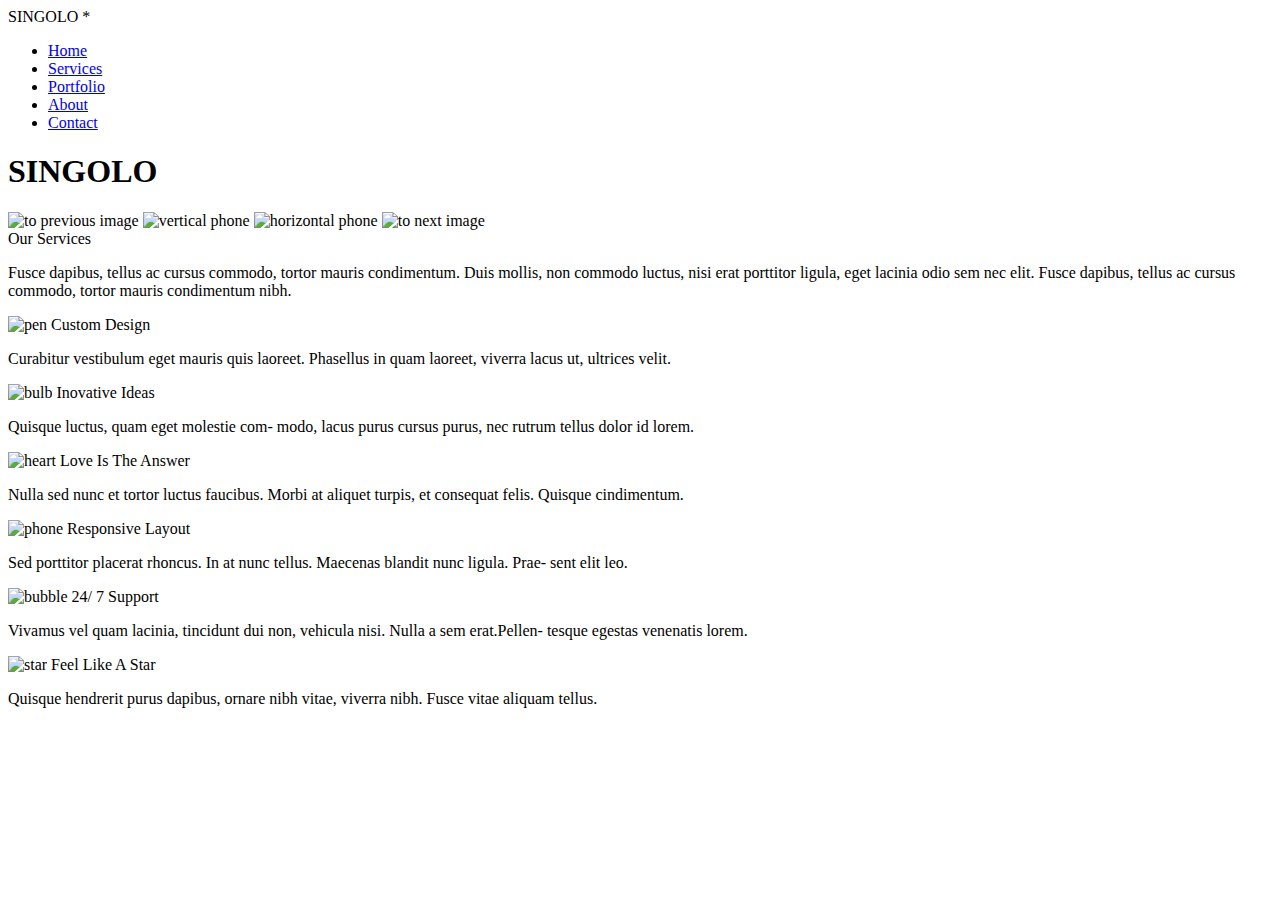
==== singolo1.html @ b1f89231 "init: start markdown" ====
<!DOCTYPE html>
<html lang="en">
  <head>
    <meta charset="utf-8">
    <title>Singolo*</title>
    <link rel="stylesheet" type="text/css" href="singolo1.css">
  </head>
  <body>
    <div class="wrapper">
      <header class="header">
        <div class="logo">
          <span class="logo__text">SINGOLO</span>
          <span class="logo__simbol">*</span>
        </div>
        <nav class="navigation">
          <ul class="navigation__items">
            <li><a class="active" href="#">Home</a></li>
            <li><a href="#">Services</a></li>
            <li><a href="#">Portfolio</a></li>
            <li><a href="#">About</a></li>
            <li><a href="#">Contact</a></li>
          </ul>
        </nav>
      </header>
      <main class="main">
        <h1 class="visually-hidden">SINGOLO</h1>
        <section class="slider">
          <img class="arrow arrow_left" alt="to previous image" src="assets/arrow_left.png">
          <img class="phone phone_vertical" alt="vertical phone" src="assets/vertical_phone.png">
          <img class="phone phone_horizontal" alt="horizontal phone" src="assets/horizontal_phone.png">
          <img class="arrow arrow_right" alt="to next image" src="assets/arrow_right.png">
        </section>
        <section class="services">
          <span class="services__header">Our Services</span>
          <p>Fusce dapibus, tellus ac cursus commodo, tortor mauris condimentum. Duis mollis, non commodo luctus, nisi erat porttitor ligula, eget lacinia odio sem nec elit. Fusce dapibus, tellus ac cursus commodo, tortor mauris condimentum nibh.</p>
          <div class="services-items">
            <div class="service">
              <img src="assets/pen.png" alt="pen">
              <span class="service__header">Custom Design</span>
              <p>Curabitur vestibulum eget mauris quis laoreet. Phasellus in quam laoreet, viverra lacus ut, ultrices velit.</p>
            </div>
            <div class="service">
              <img src="assets/bulb.png" alt="bulb">
              <span class="service__header">Inovative Ideas</span>
              <p>Quisque luctus, quam eget molestie com- modo, lacus purus cursus purus, nec rutrum tellus dolor id lorem.</p>
            </div>
            <div class="service">
              <img src="assets/heart.png" alt="heart">
              <span class="service__header">Love Is The Answer</span>
              <p>Nulla sed nunc et tortor luctus faucibus. Morbi at aliquet turpis, et consequat felis. Quisque cindimentum.</p>
            </div>
            <div class="service">
              <img src="assets/phone.png" alt="phone">
              <span class="service__header">Responsive Layout</span>
              <p>Sed porttitor placerat rhoncus. In at nunc tellus. Maecenas blandit nunc ligula. Prae- sent elit leo.</p>
            </div>
            <div class="service">
              <img src="assets/bubble.png" alt="bubble">
              <span class="service__header">24/ 7 Support</span>
              <p>Vivamus vel quam lacinia, tincidunt dui non, vehicula nisi. Nulla a sem erat.Pellen- tesque egestas venenatis lorem.</p>
            </div>
            <div class="service">
              <img src="assets/star.png" alt="star">
              <span class="service__header">Feel Like A Star</span>
              <p>Quisque hendrerit purus dapibus, ornare nibh vitae, viverra nibh. Fusce vitae aliquam tellus.</p>
            </div>
          </div>
        </section>
      </main>
    </div>
  </body>
</html>
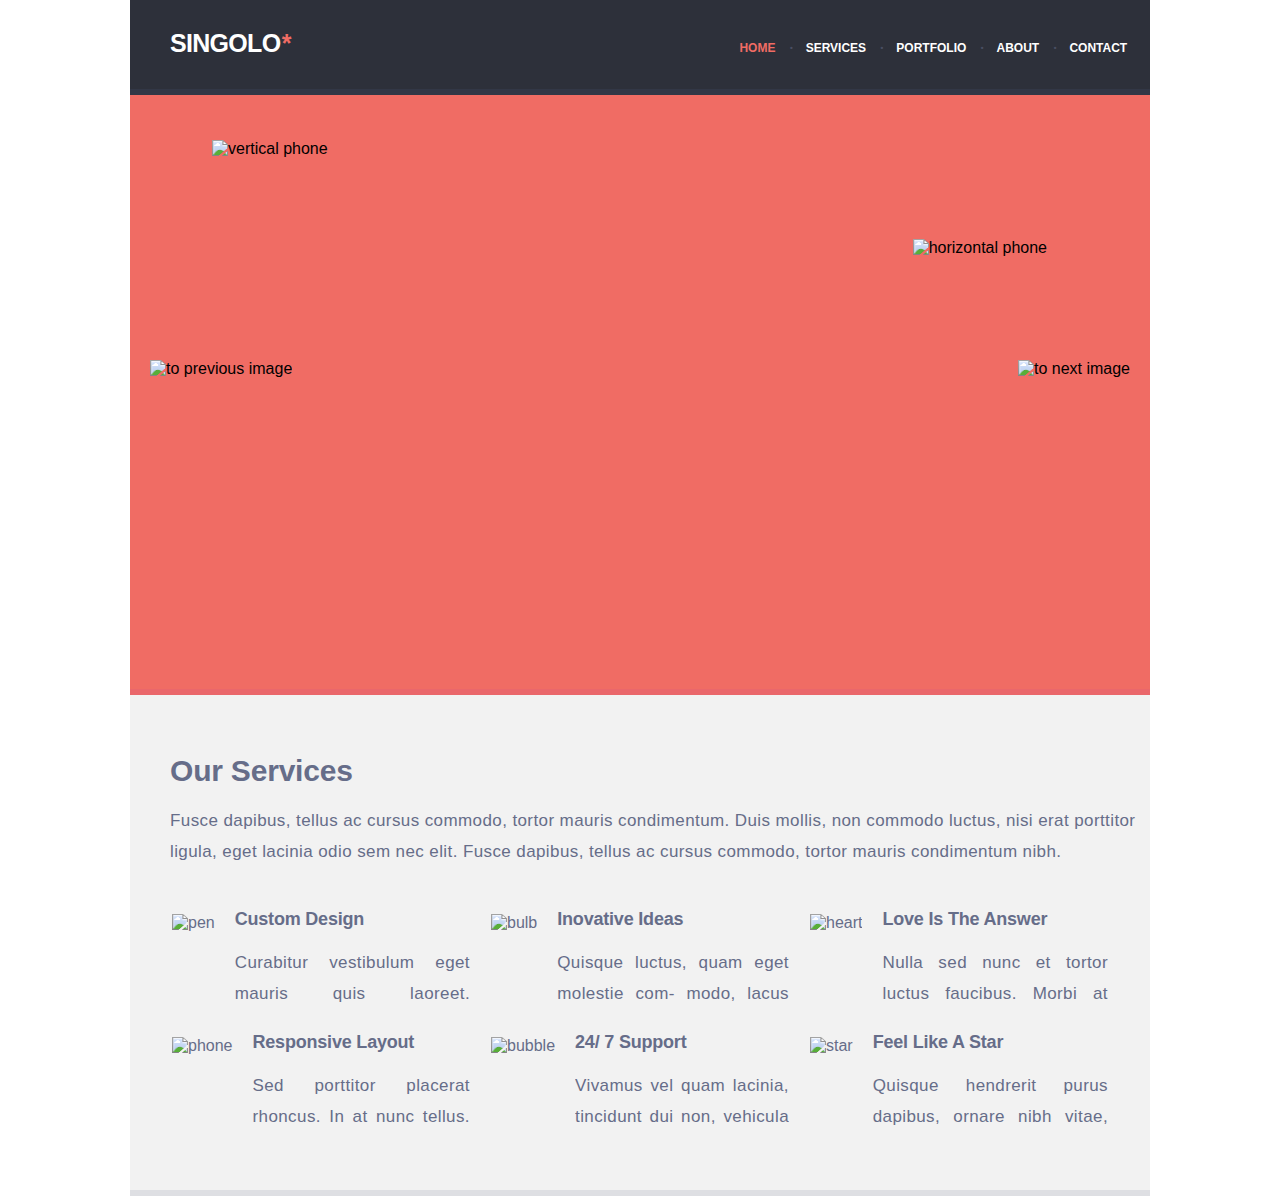
==== commit 54a50bd2: "feat: add styles" ====
--- a/singolo1.html
+++ b/singolo1.html
@@ -35,34 +35,34 @@
           <p>Fusce dapibus, tellus ac cursus commodo, tortor mauris condimentum. Duis mollis, non commodo luctus, nisi erat porttitor ligula, eget lacinia odio sem nec elit. Fusce dapibus, tellus ac cursus commodo, tortor mauris condimentum nibh.</p>
           <div class="services-items">
             <div class="service">
-              <img src="assets/pen.png" alt="pen">
+              <img class="service__icon" src="assets/pen.png" alt="pen">
               <span class="service__header">Custom Design</span>
-              <p>Curabitur vestibulum eget mauris quis laoreet. Phasellus in quam laoreet, viverra lacus ut, ultrices velit.</p>
+              <p class="service__description">Curabitur vestibulum eget mauris quis laoreet. Phasellus in quam laoreet, viverra lacus ut, ultrices velit.</p>
             </div>
             <div class="service">
-              <img src="assets/bulb.png" alt="bulb">
+              <img class="service__icon" src="assets/bulb.png" alt="bulb">
               <span class="service__header">Inovative Ideas</span>
-              <p>Quisque luctus, quam eget molestie com- modo, lacus purus cursus purus, nec rutrum tellus dolor id lorem.</p>
+              <p class="service__description">Quisque luctus, quam eget molestie com- modo, lacus purus cursus purus, nec rutrum tellus dolor id lorem.</p>
             </div>
             <div class="service">
-              <img src="assets/heart.png" alt="heart">
+              <img class="service__icon" src="assets/heart.png" alt="heart">
               <span class="service__header">Love Is The Answer</span>
-              <p>Nulla sed nunc et tortor luctus faucibus. Morbi at aliquet turpis, et consequat felis. Quisque cindimentum.</p>
+              <p class="service__description">Nulla sed nunc et tortor luctus faucibus. Morbi at aliquet turpis, et consequat felis. Quisque cindimentum.</p>
             </div>
             <div class="service">
-              <img src="assets/phone.png" alt="phone">
+              <img class="service__icon" src="assets/phone.png" alt="phone">
               <span class="service__header">Responsive Layout</span>
-              <p>Sed porttitor placerat rhoncus. In at nunc tellus. Maecenas blandit nunc ligula. Prae- sent elit leo.</p>
+              <p class="service__description">Sed porttitor placerat rhoncus. In at nunc tellus. Maecenas blandit nunc ligula. Prae- sent elit leo.</p>
             </div>
             <div class="service">
-              <img src="assets/bubble.png" alt="bubble">
+              <img class="service__icon" src="assets/bubble.png" alt="bubble">
               <span class="service__header">24/ 7 Support</span>
-              <p>Vivamus vel quam lacinia, tincidunt dui non, vehicula nisi. Nulla a sem erat.Pellen- tesque egestas venenatis lorem.</p>
+              <p class="service__description">Vivamus vel quam lacinia, tincidunt dui non, vehicula nisi. Nulla a sem erat.Pellen- tesque egestas venenatis lorem.</p>
             </div>
             <div class="service">
-              <img src="assets/star.png" alt="star">
+              <img class="service__icon" src="assets/star.png" alt="star">
               <span class="service__header">Feel Like A Star</span>
-              <p>Quisque hendrerit purus dapibus, ornare nibh vitae, viverra nibh. Fusce vitae aliquam tellus.</p>
+              <p class="service__description">Quisque hendrerit purus dapibus, ornare nibh vitae, viverra nibh. Fusce vitae aliquam tellus.</p>
             </div>
           </div>
         </section>
--- a/singolo1.css
+++ b/singolo1.css
@@ -0,0 +1,226 @@
+@font-face {
+  font-family: Lato;
+  src: url(assets/Lato-Regular.ttf);
+  font-weight: 400;
+  font-style: normal;
+}
+
+@font-face {
+  font-family: Lato;
+  src: url(assets/Lato-Light.ttf);
+  font-weight: 300;
+  font-style: normal;
+}
+
+@font-face {
+  font-family: Lato;
+  src: url(assets/Lato-Bold.ttf);
+  font-weight: 700;
+  font-style: normal;
+}
+
+@font-face {
+  font-family: Lato;
+  src: url(assets/Lato-Black.ttf);
+  font-weight: 900;
+  font-style: normal;
+}
+
+.visually-hidden:not(:focus):not(:active),
+input[type="checkbox"].visually-hidden,
+input[type="radio"].visually-hidden {
+  position: absolute;
+  width: 1px;
+  height: 1px;
+  margin: -1px;
+  border: 0;
+  padding: 0;
+  white-space: nowrap;
+  clip: rect(0 0 0 0);
+  overflow: hidden;
+}
+
+body {
+  margin: 0;
+  padding: 0;
+  font-family: Lato, sans-serif;
+}
+
+.wrapper {
+  width: 1020px;
+  margin: 0 auto;
+}
+
+.header {
+  height: 89px;
+  font-weight: 700;
+  background-color: #2D303A;
+  border-bottom: 6px solid #323746;
+}
+
+.logo {
+  display: inline-block;
+  width: 565px;
+  margin-left: 40px;
+  margin-top: 29px;
+  font-size: 25px;
+  letter-spacing: -0.7px;
+}
+
+.logo__text {
+  display: inline-block;
+  margin: 0;
+  color: #FFFFFF;
+  font-size: inherit;
+}
+
+.logo__simbol {
+  margin-left: -5px;
+  color: #F06C64;
+}
+
+.navigation {
+  display: inline-block;
+}
+
+.navigation__items a {
+  text-decoration: none;
+  color: #FFFFFF;
+}
+
+a.active {
+  color: #F06C64;
+}
+
+.navigation__items {
+  padding: 0;
+}
+
+.navigation__items li {
+  display: inline;
+  margin-right: 21px;
+  font-size: 12px;
+  color: #FFFFFF;
+  text-transform: uppercase;
+}
+
+.navigation__items li:last-child {
+  margin-right: 0;
+}
+
+
+.navigation__items li:not(:first-child)::before {
+  content: ".";
+  position: relative;
+  bottom: 3px;
+  left: -12px;
+  font-weight: 400;
+  font-size: 19px;
+  font-family: Lato;
+  color: #494e62;
+}
+
+.navigation__items li a:hover {
+  cursor: pointer;
+  text-decoration: underline;
+  color: coral;
+}
+
+.slider {
+  position: relative;
+  background-color: #F06C64;
+  height: 594px;
+  border-bottom: 6px solid #EA676B;
+}
+
+.slider img {
+  position: absolute;
+}
+
+.arrow:hover {
+  cursor: pointer;
+}
+
+.arrow_left {
+  left: 20px;
+  top: 265px;
+}
+
+.arrow_right {
+  right: 20px;
+  top: 265px;
+}
+
+.phone_vertical {
+  left: 82px;
+  top: 45px;
+}
+
+.phone_horizontal {
+  right: 103px;
+  top: 144px;
+}
+
+.main {
+  border-bottom: 6px solid #dedfe3;
+}
+
+.services {
+  padding-left: 40px;
+  height: 495px;
+  color: #666d89;
+  background-color: #F2F2F2;
+}
+
+.services__header {
+  display: inline-block;
+  margin-top: 59px;
+  font-size: 30px;
+  font-weight: 900;
+  letter-spacing: -0.2px;
+}
+
+.services-items {
+  display: flex;
+  flex-wrap: wrap;
+}
+
+.services p {
+  margin-top: 18px;
+  margin-bottom: 42px;
+  font-size: 17px;
+  font-weight: 300;
+  letter-spacing: 0.4px;
+  line-height: 1.8;
+}
+
+.service {
+  width: 300px;
+  height: 109px;
+  margin-right: 19px;
+  margin-bottom: 14px;
+}
+
+.service__icon {
+  float: left;
+  margin: 5px 20px 40px 2px;
+
+}
+
+.service__header {
+  letter-spacing: -0.2px;
+  font-size: 18px;
+  font-weight: 900;
+}
+
+.service__description {
+  margin-top: 10px;
+  margin-bottom: 15px;
+  height: 62.4px;
+  overflow: hidden;
+  font-size: 11px;
+  font-weight: 400;
+  text-align: justify;
+  letter-spacing: 0.35px;
+  line-height: 1.9;
+}
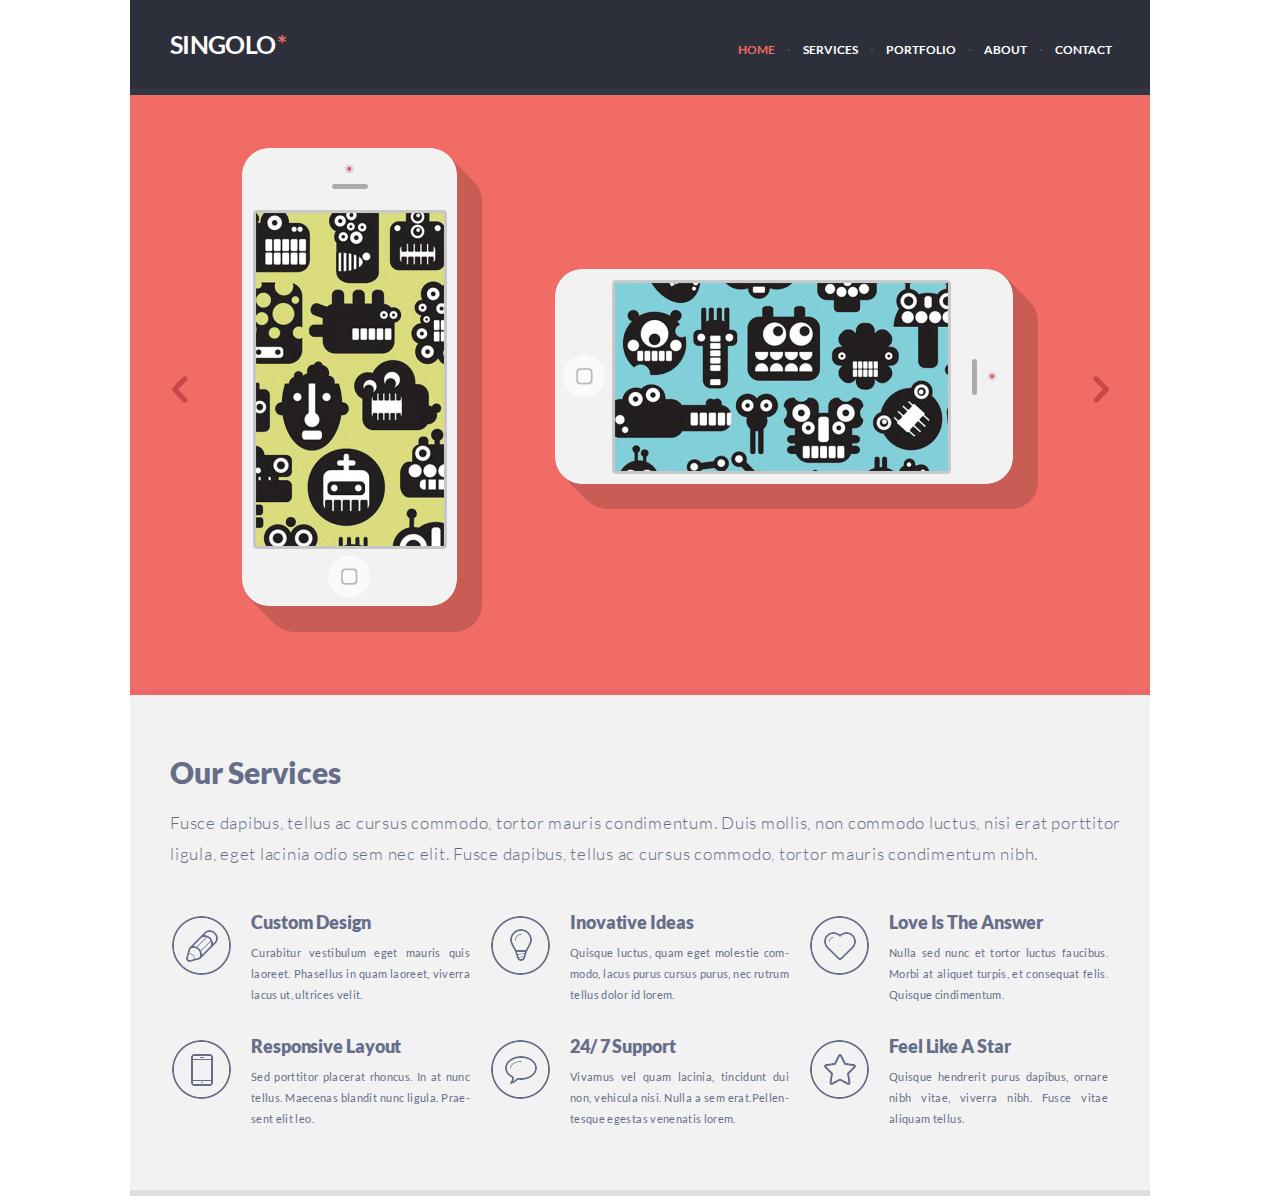
==== commit 5825705c: "feat: add images and fonts" ====
--- a/singolo1.html
+++ b/singolo1.html
@@ -32,7 +32,7 @@
         </section>
         <section class="services">
           <span class="services__header">Our Services</span>
-          <p>Fusce dapibus, tellus ac cursus commodo, tortor mauris condimentum. Duis mollis, non commodo luctus, nisi erat porttitor ligula, eget lacinia odio sem nec elit. Fusce dapibus, tellus ac cursus commodo, tortor mauris condimentum nibh.</p>
+          <p class="services__description">Fusce dapibus, tellus ac cursus commodo, tortor mauris condimentum. Duis mollis, non commodo luctus, nisi erat porttitor ligula, eget lacinia odio sem nec elit. Fusce dapibus, tellus ac cursus commodo, tortor mauris condimentum nibh.</p>
           <div class="services-items">
             <div class="service">
               <img class="service__icon" src="assets/pen.png" alt="pen">
--- a/singolo1.css
+++ b/singolo1.css
@@ -1,27 +1,27 @@
 @font-face {
-  font-family: Lato;
-  src: url(assets/Lato-Regular.ttf);
+  font-family: "Lato";
+  src: url("assets/Lato-Regular.ttf");
   font-weight: 400;
   font-style: normal;
 }
 
 @font-face {
-  font-family: Lato;
-  src: url(assets/Lato-Light.ttf);
+  font-family: "Lato";
+  src: url("assets/Lato-Light.ttf");
   font-weight: 300;
   font-style: normal;
 }
 
 @font-face {
-  font-family: Lato;
-  src: url(assets/Lato-Bold.ttf);
+  font-family: "Lato";
+  src: url("assets/Lato-Bold.ttf");
   font-weight: 700;
   font-style: normal;
 }
 
 @font-face {
-  font-family: Lato;
-  src: url(assets/Lato-Black.ttf);
+  font-family: "Lato";
+  src: url("assets/Lato-Black.ttf");
   font-weight: 900;
   font-style: normal;
 }
@@ -43,7 +43,7 @@
 body {
   margin: 0;
   padding: 0;
-  font-family: Lato, sans-serif;
+  font-family: "Lato", sans-serif;
 }
 
 .wrapper {
@@ -75,7 +75,7 @@
 }
 
 .logo__simbol {
-  margin-left: -5px;
+  margin-left: -2px;
   color: #F06C64;
 }
 
@@ -116,7 +116,7 @@
   left: -12px;
   font-weight: 400;
   font-size: 19px;
-  font-family: Lato;
+  font-family: "Lato";
   color: #494e62;
 }
 
@@ -185,18 +185,19 @@
   flex-wrap: wrap;
 }
 
-.services p {
+.services__description {
   margin-top: 18px;
   margin-bottom: 42px;
   font-size: 17px;
   font-weight: 300;
-  letter-spacing: 0.4px;
+  letter-spacing: 0.75px;
   line-height: 1.8;
+  padding: 0 15px 0 0;
 }
 
 .service {
   width: 300px;
-  height: 109px;
+  height: 110px;
   margin-right: 19px;
   margin-bottom: 14px;
 }
@@ -204,11 +205,10 @@
 .service__icon {
   float: left;
   margin: 5px 20px 40px 2px;
-
 }
 
 .service__header {
-  letter-spacing: -0.2px;
+  letter-spacing: -0.1px;
   font-size: 18px;
   font-weight: 900;
 }
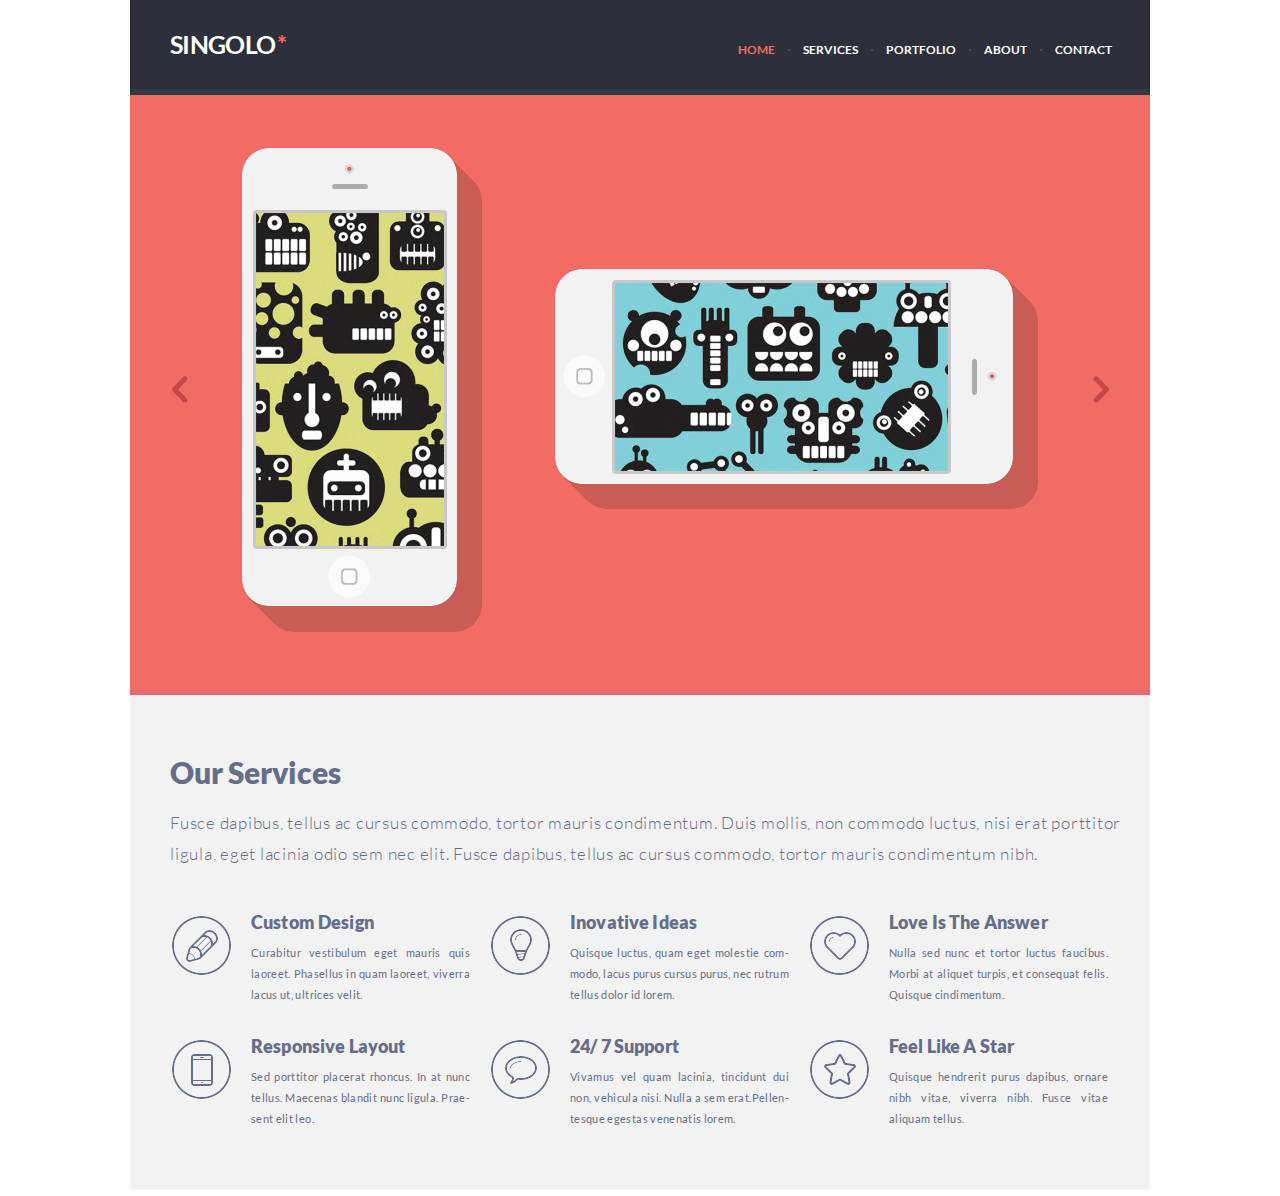
==== commit 0548f6c3: "fix: validator errors and styling" ====
--- a/singolo1.html
+++ b/singolo1.html
@@ -25,12 +25,14 @@
       <main class="main">
         <h1 class="visually-hidden">SINGOLO</h1>
         <section class="slider">
+          <h2 class="visually-hidden">Portfolio slider</h2>
           <img class="arrow arrow_left" alt="to previous image" src="assets/arrow_left.png">
           <img class="phone phone_vertical" alt="vertical phone" src="assets/vertical_phone.png">
           <img class="phone phone_horizontal" alt="horizontal phone" src="assets/horizontal_phone.png">
           <img class="arrow arrow_right" alt="to next image" src="assets/arrow_right.png">
         </section>
         <section class="services">
+          <h2 class="visually-hidden">Company Services</h2>
           <span class="services__header">Our Services</span>
           <p class="services__description">Fusce dapibus, tellus ac cursus commodo, tortor mauris condimentum. Duis mollis, non commodo luctus, nisi erat porttitor ligula, eget lacinia odio sem nec elit. Fusce dapibus, tellus ac cursus commodo, tortor mauris condimentum nibh.</p>
           <div class="services-items">
--- a/singolo1.css
+++ b/singolo1.css
@@ -123,7 +123,7 @@
 .navigation__items li a:hover {
   cursor: pointer;
   text-decoration: underline;
-  color: coral;
+  color: #F06C64;
 }
 
 .slider {
@@ -139,6 +139,7 @@
 
 .arrow:hover {
   cursor: pointer;
+  opacity: 0.5;
 }
 
 .arrow_left {
@@ -162,7 +163,7 @@
 }
 
 .main {
-  border-bottom: 6px solid #dedfe3;
+  border-bottom: 6px solid #FFFFFF;
 }
 
 .services {
@@ -208,7 +209,7 @@
 }
 
 .service__header {
-  letter-spacing: -0.1px;
+  letter-spacing: 0.15px;
   font-size: 18px;
   font-weight: 900;
 }
